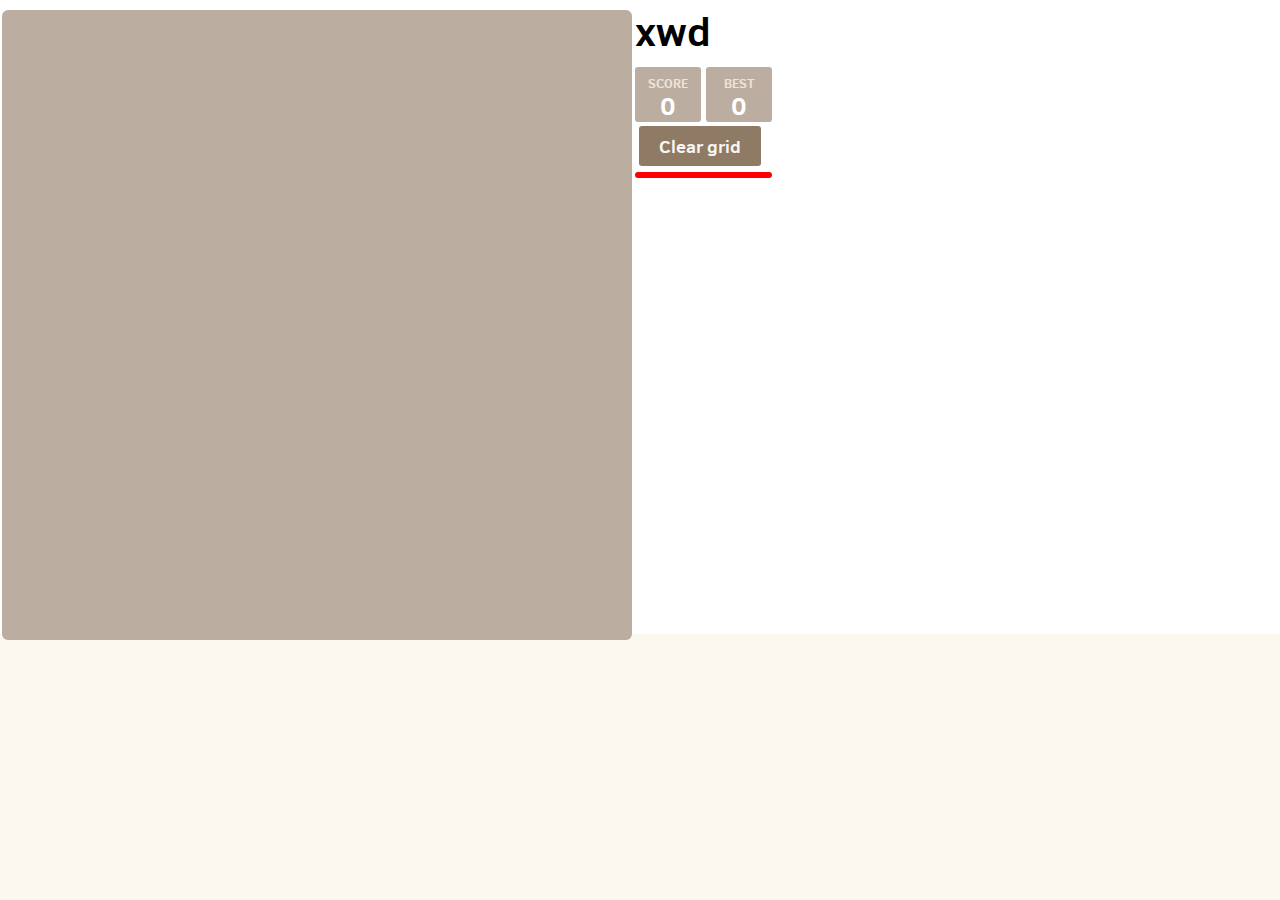
==== index2.html @ d4d12141 "Added alternative framework via xwdMaster - test with puzzle21.xwd.html" ====
<!DOCTYPE html>
<html>
<head>
  <meta charset="utf-8">
  <title>xwd</title>

  <link href="style/main.css" rel="stylesheet" type="text/css">
<!--  <link href="style/tiles.css" rel="stylesheet" type="text/css">-->
  <link href = "style/xwd-grid15.css" rel="stylesheet" type="text/css">
  <link rel="shortcut icon" href="favicon.ico">
  <link rel="apple-touch-icon" href="meta/apple-touch-icon.png">
  <script type="text/javascript" src="js/xwd.js"></script>
  <script type="text/javascript" src="js/xwdHtml.js"></script>
  <meta name="apple-mobile-web-app-capable" content="yes">

  <meta name="HandheldFriendly" content="True">
  <meta name="MobileOptimized" content="320">
  <meta name="viewport" content="width=device-width, target-densitydpi=160dpi, initial-scale=1.0, maximum-scale=1, user-scalable=no, minimal-ui">
</head>
<body>
  <table class="layout">
    <tr>
      <td class="game-container">
	<div class="tile-container">
	</div>
	<div class="grid-container">
	  <script type="text/javascript">
 //<!--
	      // Draws the crossword as a html table - obsolete now - to be covered by tiles anyway
	      var xwd = new Crossword( xwdGrid , xwdClues );
	      document.write( xwd.html() );
  //-->
	    </script>
        </div>
	<div class="game-message">
	  <p></p>
	  <div class="lower">
	    <a class="keep-playing-button">Keep going</a>
	    <a class="retry-button">Try again</a>
	  </div>
	</div>
      </td>
      <td class="side-bar">
	<div class="heading">
	  <h1 id="title">xwd</h1>
	  <div class="scores-container">
	    <div class="score-container">0</div>
	    <div class="best-container">0</div>
	  </div>
	</div>
	<p class="game-intro"></p>
	<a class="restart-button">Clear grid</a>
	<p class="game-explanation"> 
	</p>
	<p id="clue-container" class="clue-container">

	</p>
      </td>
    </tr>
  </table>

  <script src="js/bind_polyfill.js"></script>
  <script src="js/classlist_polyfill.js"></script>
  <script src="js/animframe_polyfill.js"></script>
  <script src="js/keyboard_input_manager.js"></script>
  <script src="js/html_actuator.js"></script>
  <script src="js/grid.js"></script>
  <script src="js/tile.js"></script>
  <script src="js/local_storage_manager.js"></script>
  <script src="js/game_manager.js"></script>
  <script src="js/application.js"></script>
</body>
</html>
---- style/main.css ----
@import url(fonts/clear-sans.css);
html, body {
  margin: 0;
  padding: 0;
  background: #faf8ef;
  color: #776e65;
  font-family: "Clear Sans", "Helvetica Neue", Arial, sans-serif;
  font-size: 18px; }

body {
  margin: 0; /* 80px 0; */ }

.heading:after {
  content: "";
  display: block;
  clear: both; }

#title {
  font-size: 40px;
  font-weight: bold;
  margin: 0;
/*  display: block;
  float: left; */}

@-webkit-keyframes move-up {
  0% {
    top: 25px;
    opacity: 1; }

  100% {
    top: -50px;
    opacity: 0; } }
@-moz-keyframes move-up {
  0% {
    top: 25px;
    opacity: 1; }

  100% {
    top: -50px;
    opacity: 0; } }
@keyframes move-up {
  0% {
    top: 25px;
    opacity: 1; }

  100% {
    top: -50px;
    opacity: 0; } }
.scores-container {
  float: left;
  text-align: right; }
.clue-container {
/*   display: inline; */
  width: auto;
  position: relative;
  background: #ffffaa;
  font-size: 25px;
  line-height: 32px;
/*   font-weight: bold; */
  border: 3px red solid;
  border-radius: 3px;
  color: black;
  margin-top: 8px;
  text-align: center;}
.score-container, .best-container {
  position: relative;
  display: inline-block;
  background: #bbada0;
  padding: 15px 25px;
  font-size: 25px;
  height: 25px;
  line-height: 47px;
  font-weight: bold;
  border-radius: 3px;
  color: white;
  margin-top: 8px;
  text-align: center; }
/*  Style for the labels "Score" and "Best" as specified separately below  */
  .score-container:after, .best-container:after {
    position: absolute;
    width: 100%;
    top: 10px;
    left: 0;
    text-transform: uppercase;
    font-size: 13px;
    line-height: 13px;
    text-align: center;
    color: #eee4da; }
  .score-container .score-addition, .best-container .score-addition {
    position: absolute;
    right: 30px;
    color: red;
    font-size: 25px;
    line-height: 25px;
    font-weight: bold;
    color: rgba(119, 110, 101, 0.9);
    z-index: 100;
    -webkit-animation: move-up 600ms ease-in;
    -moz-animation: move-up 600ms ease-in;
    animation: move-up 600ms ease-in;
    -webkit-animation-fill-mode: both;
    -moz-animation-fill-mode: both;
    animation-fill-mode: both; }

.score-container:after {
  content: "Score"; }

.best-container:after {
  content: "Best"; }

p {
  margin-top: 0;
  margin-bottom: 10px;
  line-height: 1.65; }

a {
  color: #776e65;
  font-weight: bold;
  text-decoration: underline;
  cursor: pointer; }

strong.important {
  text-transform: uppercase; }

hr {
  border: none;
  border-bottom: 1px solid #d8d4d0;
  margin-top: 20px;
  margin-bottom: 30px; }

/*   Main game container */
.container {
/*   width: 800px; */
  margin: 8px/* 0 auto */; }

@-webkit-keyframes fade-in {
  0% {
    opacity: 0; }

  100% {
    opacity: 1; } }
@-moz-keyframes fade-in {
  0% {
    opacity: 0; }

  100% {
    opacity: 1; } }
@keyframes fade-in {
  0% {
    opacity: 0; }

  100% {
    opacity: 1; } }
.game-container {
/*   display: inline-block; */
  margin-top: 0px;  /*40px;*/
  position: relative;
  top: 8px;
  padding: 15px;
  cursor: default;
  -webkit-touch-callout: none;
  -ms-touch-callout: none;
  -webkit-user-select: none;
  -moz-user-select: none;
  -ms-user-select: none;
  -ms-touch-action: none;
  touch-action: none;
  background: #bbada0;
  border-radius: 6px;
  width: 630px;
  height: 630px;
  -webkit-box-sizing: border-box;
  -moz-box-sizing: border-box;
  box-sizing: border-box; }
  .game-container .game-message {
    display: none;
    position: absolute;
    top: 0;
    right: 0;
    bottom: 0;
    left: 0;
    background: rgba(238, 228, 218, 0.5);
    z-index: 100;
    text-align: center;
    vertical-align: top;
    -webkit-animation: fade-in 800ms ease 1200ms;
    -moz-animation: fade-in 800ms ease 1200ms;
    animation: fade-in 800ms ease 1200ms;
    -webkit-animation-fill-mode: both;
    -moz-animation-fill-mode: both;
    animation-fill-mode: both; }
    .game-container .game-message p {
      font-size: 60px;
      font-weight: bold;
      height: 60px;
      line-height: 60px;
      margin-top: 222px; }
    .game-container .game-message .lower {
      display: block;
      margin-top: 59px; }
    .game-container .game-message a {
      display: inline-block;
      background: #8f7a66;
      border-radius: 3px;
      padding: 0 20px;
      text-decoration: none;
      color: #f9f6f2;
      height: 40px;
      line-height: 42px;
      margin-left: 9px; }
      .game-container .game-message a.keep-playing-button {
        display: none; }
    .game-container .game-message.game-won {
      background: rgba(237, 194, 46, 0.5);
      color: #f9f6f2; }
      .game-container .game-message.game-won a.keep-playing-button {
        display: inline-block; }
    .game-container .game-message.game-won, .game-container .game-message.game-over {
      display: block; }

.side-bar {
/*   display: inline-block; */
  vertical-align: top ;
}

.grid-container {
  position: absolute;
  top: 15px;
  z-index: 1; }

/*.grid-row {
  margin-bottom: 15px; }
  .grid-row:last-child {
    margin-bottom: 0; }
  .grid-row:after {
    content: "";
    display: block;
    clear: both; }

.grid-cell {
  width: 106.25px;
  height: 106.25px;
  margin-right: 15px;
  float: left;
  border-radius: 3px;
  background: rgba(238, 228, 218, 0.35); }
  .grid-cell:last-child {
    margin-right: 0; }*/

.tile-container {
  position: absolute;
  top: 15px;
  z-index: 2; }

.tile, .tile .tile-inner {
  width: 39px;
  height: 39px;
  line-height: 42px; }

.tile .tile-label {
  width: 38px;
  height: 12px;
  line-height: 14px; }


.tile {
  position: absolute;
  -webkit-transition: 1000ms ease-in-out;
  -moz-transition: 1000ms ease-in-out;
  transition: 1000ms ease-in-out;
  -webkit-transition-property: left, top;
  -moz-transition-property: left, top;
  transition-property: left, top; 
    border-radius: 3px;
    background: #f0f0e0;
  
}
  .tile .tile-inner {
    position: absolute ;
    top: 4px ; left : 0px ;
    width : 100% ; height: 30px ;
    text-align: center;
    font-weight: bold;
    z-index: 10;
    font-size: 30px; }
  .tile .tile-label {
    position: absolute ;
    top: 1px ; left : 1px ;
    width : 100% ; height: 12px ;
    background : none ;
    font-size: 10px ; font-weight: medium ;
    text-align : left ; vertical-align: top }

  .tile.tile-highlight {
    font-size: 32px;
    color: black;
    background: #ffff88; }
  .tile.tile-highlight1 {
    font-size: 32px;
    color: black;
    background: #ffffaa; }
  .tile.tile-cursor {
    width: 33px;
    height: 33px;
    border-radius: 0px;
    border: 3px red solid;
/*     background: white; */
  }
  .tile.tile-cursor .tile-inner {
    top: 1px ; /* moved up to counter being pushed down by border */
     }
  .tile.tile-block {
/*  gray for blocking squares of crosswords    */
    color: gray;
    background: gray; }
  
@-webkit-keyframes appear {
  0% {
    opacity: 0;
    -webkit-transform: scale(0);
    -moz-transform: scale(0);
    transform: scale(0); }

  100% {
    opacity: 1;
    -webkit-transform: scale(1);
    -moz-transform: scale(1);
    transform: scale(1); } }
@-moz-keyframes appear {
  0% {
    opacity: 0;
    -webkit-transform: scale(0);
    -moz-transform: scale(0);
    transform: scale(0); }

  100% {
    opacity: 1;
    -webkit-transform: scale(1);
    -moz-transform: scale(1);
    transform: scale(1); } }
@keyframes appear {
  0% {
    opacity: 0;
    -webkit-transform: scale(0);
    -moz-transform: scale(0);
    transform: scale(0); }

  100% {
    opacity: 1;
    -webkit-transform: scale(1);
    -moz-transform: scale(1);
    transform: scale(1); } }
.tile-new .tile-inner {
  -webkit-animation: appear 200ms ease 100ms;
  -moz-animation: appear 200ms ease 100ms;
  animation: appear 200ms ease 100ms;
  -webkit-animation-fill-mode: backwards;
  -moz-animation-fill-mode: backwards;
  animation-fill-mode: backwards; }

@-webkit-keyframes pop {
  0% {
    -webkit-transform: scale(0);
    -moz-transform: scale(0);
    transform: scale(0); }

  50% {
    -webkit-transform: scale(1.2);
    -moz-transform: scale(1.2);
    transform: scale(1.2); }

  100% {
    -webkit-transform: scale(1);
    -moz-transform: scale(1);
    transform: scale(1); } }
@-moz-keyframes pop {
  0% {
    -webkit-transform: scale(0);
    -moz-transform: scale(0);
    transform: scale(0); }

  50% {
    -webkit-transform: scale(1.2);
    -moz-transform: scale(1.2);
    transform: scale(1.2); }

  100% {
    -webkit-transform: scale(1);
    -moz-transform: scale(1);
    transform: scale(1); } }
@keyframes pop {
  0% {
    -webkit-transform: scale(0);
    -moz-transform: scale(0);
    transform: scale(0); }

  50% {
    -webkit-transform: scale(1.2);
    -moz-transform: scale(1.2);
    transform: scale(1.2); }

  100% {
    -webkit-transform: scale(1);
    -moz-transform: scale(1);
    transform: scale(1); } }
.tile-merged .tile-inner {
  z-index: 20;
  -webkit-animation: pop 200ms ease 100ms;
  -moz-animation: pop 200ms ease 100ms;
  animation: pop 200ms ease 100ms;
  -webkit-animation-fill-mode: backwards;
  -moz-animation-fill-mode: backwards;
  animation-fill-mode: backwards; }


.game-intro {
  float: left;
  line-height: 42px;
  margin-bottom: 0; }

.restart-button {
  display: inline-block;
  margin: 4px ;
  background: #8f7a66;
  border-radius: 3px;
  padding: 0 20px;
  text-decoration: none;
  color: #f9f6f2;
  height: 40px;
  line-height: 42px;
  display: block;
  text-align: center;
  float: left; }

.game-explanation {
  margin-top: 50px; }
---- style/tiles.css ----
.tile.tile-2 {
/*     color: #f9f6f2; */
    background: #f0d0c0; }
  .tile.tile-4 {
    color: #f9f6f2;
    background: #f0b0a0; }
  .tile.tile-8 {
    color: #f9f6f2;
    background: #f09080; }
  .tile.tile-16 {
    color: #f9f6f2;
    background: #f07060; }
  .tile.tile-32 {
    color: #f9f6f2;
    background: #f05040; }
  .tile.tile-64 {
    color: #f9f6f2;
    background: #f03020; }
  .tile.tile-128 {
    color: #f9f6f2;
    background: #ec5020;
    box-shadow: 0 0 30px 10px rgba(243, 215, 116, 0.2381), inset 0 0 0 1px rgba(255, 255, 255, 0.14286);
    font-size: 45px; }
  .tile.tile-256 {
    color: #f9f6f2;
    background: #e87020;
    box-shadow: 0 0 30px 10px rgba(243, 215, 116, 0.31746), inset 0 0 0 1px rgba(255, 255, 255, 0.19048);
    font-size: 45px; }
  .tile.tile-512 {
    color: #f9f6f2;
    background: #e49020;
    box-shadow: 0 0 30px 10px rgba(243, 215, 116, 0.39683), inset 0 0 0 1px rgba(255, 255, 255, 0.2381);
    font-size: 45px; }
  .tile.tile-1024 {
    color: #f9f6f2;
    background: #e0b020;
    box-shadow: 0 0 30px 10px rgba(243, 215, 116, 0.47619), inset 0 0 0 1px rgba(255, 255, 255, 0.28571);
    font-size: 35px; }

  .tile.tile-2048 {
    color: #f9f6f2;
    background: #dcd020;
    box-shadow: 0 0 30px 10px rgba(243, 215, 116, 0.55556), inset 0 0 0 1px rgba(255, 255, 255, 0.33333);
    font-size: 35px; }
  .tile.tile-super {
    color: #f9f6f2;
    background: #d8f020;
    font-size: 30px; }

  .tile.tile-3 {
    background: #d0d0e0;
    box-shadow: 0 0 30px 10px rgba(243, 215, 116, 0), inset 0 0 0 1px rgba(255, 255, 255, 0); }
  .tile.tile-6 {
/*     color: #f9f6f2; */
    background: #c0a0c0;
    box-shadow: 0 0 30px 10px rgba(243, 215, 116, 0), inset 0 0 0 1px rgba(255, 255, 255, 0); }
  .tile.tile-12 {
    color: #f9f6f2;
    background: #c080a0; }
  .tile.tile-24 {
    color: #f9f6f2;
    background: #c06080; }
  .tile.tile-48 {
    color: #f9f6f2;
    background: #c04060; }
  .tile.tile-96 {
    color: #f9f6f2;
    background: #c02880; }
  .tile.tile-192 {
    color: #f9f6f2;
    background: #c01ca0; }
  .tile.tile-384 {
    color: #f9f6f2;
    background: #c010c0; }

  .tile.tile-9 {
    color: #f9f6f2;
    background: #a0a0e0; }
  .tile.tile-18 {
    color: #f9f6f2;
    background: #a080c0; }
  .tile.tile-36 {
    color: #f9f6f2;
    background: #a060a0; }
  .tile.tile-72 {
    color: #f9f6f2;
    background: #a04080; }
  .tile.tile-144 {
    color: #f9f6f2;
    background: #a02060; }
  .tile.tile-288 {
    color: #f9f6f2;
    background: #a00040; }

  .tile.tile-27 {
    color: #f9f6f2;
    background: #7070e0; }
  .tile.tile-54 {
    color: #f9f6f2;
    background: #7050c0; }
  .tile.tile-108 {
    color: #f9f6f2;
    background: #7030a0; }
  .tile.tile-216 {
    color: #f9f6f2;
    background: #701080; }

  .tile.tile-81 {
    color: #f9f6f2;
    background: #4040e0; }
  .tile.tile-162 {
    color: #f9f6f2;
    background: #4020c0; }

  .tile.tile-243 {
    color: #f9f6f2;
    background: #1010e0; }

  .tile.tile-5 {
    background: #80e070;
    box-shadow: 0 0 30px 10px rgba(243, 215, 116, 0), inset 0 0 0 1px rgba(255, 255, 255, 0); }
  .tile.tile-10 {
    color: #f9f6f2;
    background: #80c050; }
  .tile.tile-20 {
    color: #f9f6f2;
    background: #80a030;}

  .tile.tile-15 {
    color: #f9f6f2;
    background: #50b070; }
  .tile.tile-30 {
    color: #f9f6f2;
    background: #208070; }

  .tile.tile-25 {
    color: #f9f6f2;
    background: #10d040; }
---- style/xwd-grid15.css ----
@media print,screen {
		body {background: white; color: black; }
/*		span.clues { padding: 0 0 0 3em }	*/
		span.clues p {margin: 0 0 0 0; text-indent: -2em; padding: 0 0 0 2em}
		span.clues td {vertical-align : top }	/* if columns are used */
		span.clues td.ac { width : 50% ; padding-right : 2em }
/*		span.clues td.dn { padding : 4em }	*/
		table.xwd-grid { empty-cells : show ; table-layout : fixed ;
			height : auto ; width : 98% ; 
			font-size : 100% ; border-collapse : collapse ;
			vertical-align : middle ; align : center ;
			position: relative ; left: -1px ; top: -1px ;
			}
		table.xwd-grid col { width : 1* }
		table.xwd-grid tr { height : 40px }	/*  ie 1.8em closest int% to 1/15 */
		table.xwd-grid td,th { border: solid; border-color: black ; border-width: 1px ;
			position: relative }
		table.xwd-grid th { color : gray ; background-color : gray ;
			padding: 0 0 0 0 ; margin: 0 0 0 0;
			font-size: 150% ;
				/*	for SQUARE ('g') displayed when bg not printed */
			font-family: "Webdings" ;
			text-align: center ; vertical-align: middle }
		table.xwd-grid th.inv { border: none ; background : transparent ; color: white; }
		table.xwd-grid td { color : black ; background: white ; 
			font-size: 60% ; vertical-align: top ; padding-top: 0 }
		table.xwd-grid td div.content { position: absolute ; top: 8px ; left : 0px ;
			width : 100% ; height: 30px ; background : none ;
			font-size: 275% ; font-weight: bold ; text-align : center ; vertical-align: bottom }
					}
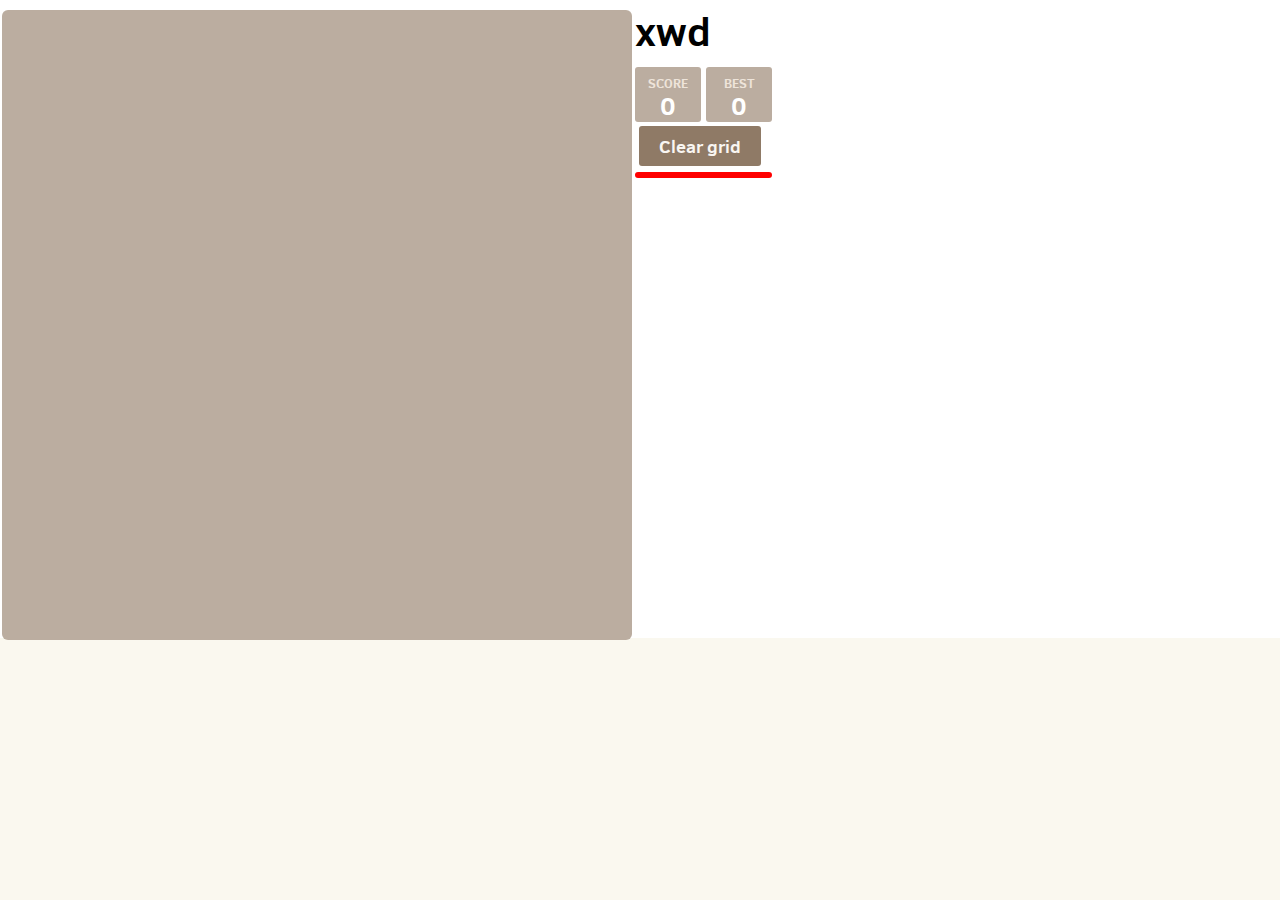
==== commit 29006507: "Consolidation after abandoning iframe, object, import experiments" ====
--- a/index2.html
+++ b/index2.html
@@ -5,17 +5,15 @@
   <title>xwd</title>
 
   <link href="style/main.css" rel="stylesheet" type="text/css">
-<!--  <link href="style/tiles.css" rel="stylesheet" type="text/css">-->
   <link href = "style/xwd-grid15.css" rel="stylesheet" type="text/css">
   <link rel="shortcut icon" href="favicon.ico">
-  <link rel="apple-touch-icon" href="meta/apple-touch-icon.png">
-  <script type="text/javascript" src="js/xwd.js"></script>
-  <script type="text/javascript" src="js/xwdHtml.js"></script>
-  <meta name="apple-mobile-web-app-capable" content="yes">
-
-  <meta name="HandheldFriendly" content="True">
-  <meta name="MobileOptimized" content="320">
-  <meta name="viewport" content="width=device-width, target-densitydpi=160dpi, initial-scale=1.0, maximum-scale=1, user-scalable=no, minimal-ui">
+<!--  <link rel="apple-touch-icon" href="meta/apple-touch-icon.png">-->
+<!-- The next few things appear to claim things that are probably no longer true, and the viewport
+	  thing raised a warning in chrome that "target-densitydpi" was unsupported (but not unrecognised)-->
+<!--   <meta name="apple-mobile-web-app-capable" content="yes"> -->
+<!--   <meta name="HandheldFriendly" content="True"> -->
+<!--   <meta name="MobileOptimized" content="320"> -->
+<!--   <meta name="viewport" content="width=device-width, target-densitydpi=160dpi, initial-scale=1.0, maximum-scale=1, user-scalable=no, minimal-ui"> -->
 </head>
 <body>
   <table class="layout">
@@ -24,13 +22,6 @@
 	<div class="tile-container">
 	</div>
 	<div class="grid-container">
-	  <script type="text/javascript">
- //<!--
-	      // Draws the crossword as a html table - obsolete now - to be covered by tiles anyway
-	      var xwd = new Crossword( xwdGrid , xwdClues );
-	      document.write( xwd.html() );
-  //-->
-	    </script>
         </div>
 	<div class="game-message">
 	  <p></p>
@@ -57,8 +48,15 @@
 	</p>
       </td>
     </tr>
+<!--  rest of clues (space permitting)  -->
+    <tr id="all-clues-container">
+      <td id="across-clues-container"> </td>
+      <td   id="down-clues-container"> </td>
+    </tr>
   </table>
 
+  <script type="text/javascript" src="js/xwd.js"></script>
+  <script type="text/javascript" src="js/xwdHtml2.js"></script>
   <script src="js/bind_polyfill.js"></script>
   <script src="js/classlist_polyfill.js"></script>
   <script src="js/animframe_polyfill.js"></script>
--- a/style/main.css
+++ b/style/main.css
@@ -46,6 +46,8 @@
   100% {
     top: -50px;
     opacity: 0; } }
+.xwd-source {
+  display: none; }
 .scores-container {
   float: left;
   text-align: right; }
